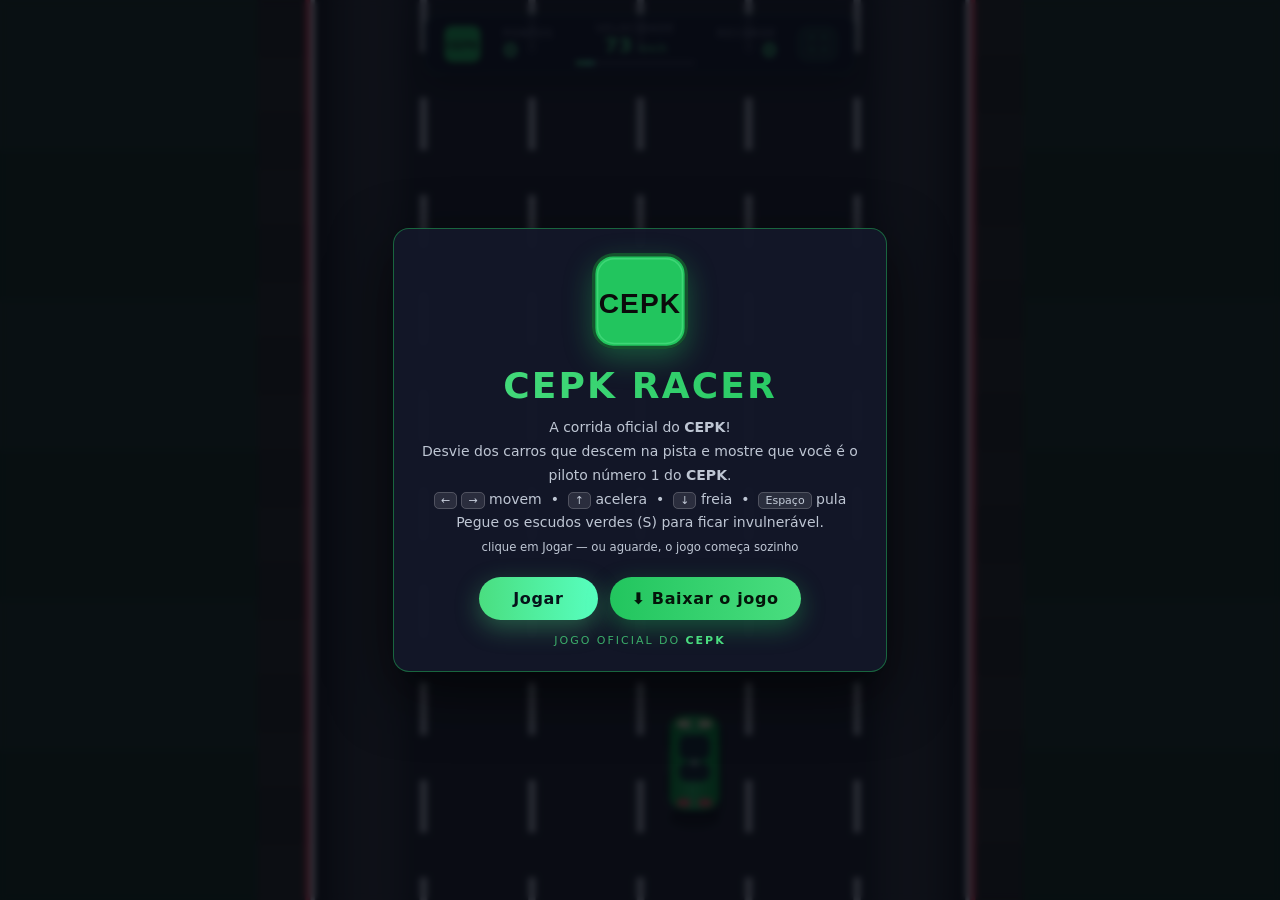
==== jogo-completo.html @ b61057f7 "Add files via upload" ====
<!--
  ============================================================================
   CEPK RACER — versão de arquivo único (gerada por build-single-file.js)
   CSS, JavaScript e o ícone do CEPK estão embutidos: basta abrir este arquivo
   no navegador. Para editar o jogo, altere index.html / style.css / game.js /
   icon.svg e rode:
       node build-single-file.js
  ============================================================================
-->
<!DOCTYPE html>
<html lang="pt-BR" data-single-file="1">
<head>
  <meta charset="UTF-8" />
  <meta name="viewport" content="width=device-width, initial-scale=1.0, maximum-scale=1.0, user-scalable=no" />
  <meta name="description" content="CEPK Racer — o jogo de corrida oficial do CEPK. Desvie dos carros, pegue escudos e seja o piloto número 1 do CEPK!" />
  <meta name="theme-color" content="#22c55e" />
  <title>CEPK Racer — Jogo de Corrida do CEPK</title>
  <link rel="icon" type="image/svg+xml" href="[data-uri]" />
  <link rel="icon" type="image/png" sizes="512x512" href="[data-uri]" />
  <link rel="apple-touch-icon" href="[data-uri]" />
  <style>
/* =========================================================
   CEPK RACER — folha de estilo
   Layout em tela cheia: o canvas ocupa 100% da janela e o
   HUD fica flutuando por cima dele.
   ========================================================= */

* {
  margin: 0;
  padding: 0;
  box-sizing: border-box;
}

:root {
  --bg: #0b0d17;
  --panel: rgba(20, 24, 42, 0.72);
  --accent: #4ade80;        /* verde do CEPK */
  --accent-2: #22c55e;      /* verde mais fechado do escudo */
  --text: #eaf2ff;
}

html,
body {
  width: 100%;
  height: 100%;
  overflow: hidden;           /* sem rolagem: o jogo ocupa tudo */
  background: var(--bg);
  color: var(--text);
  font-family: "Segoe UI", system-ui, -apple-system, sans-serif;
  -webkit-user-select: none;
  user-select: none;
}

/* ---------------- Palco / Canvas ---------------- */
.game-wrapper {
  position: fixed;
  inset: 0;                  /* preenche a janela inteira */
}

.stage {
  position: absolute;
  inset: 0;
  overflow: hidden;
}

canvas {
  display: block;
  width: 100%;
  height: 100%;
  touch-action: none;        /* impede scroll ao arrastar no celular */
  will-change: transform;    /* canvas em camada própria: o HUD não é
                                 repintado a cada quadro */
}

/* ---------------- HUD (flutuante) ---------------- */
.hud {
  position: absolute;
  top: 14px;
  left: 50%;
  transform: translateX(-50%);
  z-index: 3;

  display: flex;
  align-items: center;
  gap: 22px;
  padding: 8px 18px;
  /* Sem backdrop-filter: ele obriga o navegador a refazer o blur do HUD a
     cada quadro (o canvas de baixo está sempre mudando) — é o que mais
     pesa em máquinas sem aceleração de hardware. */
  background: rgba(17, 21, 38, 0.88);
  border: 1px solid rgba(74, 222, 128, 0.28);
  border-radius: 14px;
  box-shadow: 0 8px 30px rgba(0, 0, 0, 0.45);
  pointer-events: none;       /* o HUD não "rouba" cliques do jogo */
}

.hud__item {
  display: flex;
  flex-direction: column;
  line-height: 1.1;
}

/* Escudo do CEPK no canto esquerdo do HUD */
.hud__logo {
  width: 38px;
  height: 38px;
  border-radius: 9px;
  box-shadow: 0 2px 8px rgba(0, 0, 0, 0.45);
  flex: 0 0 auto;
}

.hud__item--center {
  align-items: center;
}

.hud__item--right {
  align-items: flex-end;
}

.hud__label {
  font-size: 10px;
  letter-spacing: 0.14em;
  text-transform: uppercase;
  color: rgba(234, 242, 255, 0.55);
}

.hud__value {
  font-size: 20px;
  font-weight: 700;
  color: var(--accent);
  font-variant-numeric: tabular-nums;
}

.hud__value small {
  font-size: 10px;
  opacity: 0.7;
}

/* Cor da velocidade conforme o que o jogador está fazendo */
.hud__value[data-state="boost"] {
  color: #57ffbf;
}

.hud__value[data-state="brake"] {
  color: #ffb03a;
}

/* Barra de velocidade */
.speed-bar {
  width: 120px;
  height: 4px;
  margin-top: 5px;
  border-radius: 999px;
  background: rgba(255, 255, 255, 0.14);
  overflow: hidden;
}

.speed-bar__fill {
  display: block;
  height: 100%;
  width: 100%;
  border-radius: 999px;
  background: linear-gradient(90deg, var(--accent), #57ffbf);
  transform: scaleX(0);
  transform-origin: left center;
  will-change: transform;
}

/* HUD compacto em telas estreitas */
@media (max-width: 620px) {
  .hud {
    gap: 12px;
    padding: 6px 12px;
    border-radius: 12px;
  }

  .hud__logo {
    width: 28px;
    height: 28px;
    border-radius: 7px;
  }

  .hud__label {
    font-size: 9px;
  }

  .hud__value {
    font-size: 16px;
  }

  .speed-bar {
    width: 72px;
    margin-top: 3px;
  }

  .icon-btn {
    width: 32px;
    height: 28px;
    font-size: 15px;
  }
}

/* Botão de tela cheia */
.icon-btn {
  pointer-events: auto;      /* este botão sim recebe cliques */
  background: rgba(74, 222, 128, 0.12);
  border: 1px solid rgba(74, 222, 128, 0.4);
  color: var(--accent);
  border-radius: 10px;
  font-size: 18px;
  line-height: 1;
  width: 38px;
  height: 34px;
  cursor: pointer;
  transition: background 0.15s ease, transform 0.12s ease;
}

.icon-btn:hover {
  background: rgba(74, 222, 128, 0.28);
}

.icon-btn:active {
  transform: scale(0.94);
}

/* ---------------- Sobreposição (início / game over) ---------------- */
.overlay {
  position: absolute;
  inset: 0;
  z-index: 4;
  display: flex;
  align-items: center;
  justify-content: center;
  background: rgba(6, 8, 16, 0.8);
  backdrop-filter: blur(3px);
  transition: opacity 0.2s ease;
}

.overlay[hidden] {
  display: none;
}

.panel {
  text-align: center;
  padding: 24px 28px;
  border-radius: 16px;
  background: rgba(20, 24, 42, 0.95);
  border: 1px solid rgba(34, 197, 94, 0.45);
  max-width: 90%;
  box-shadow: 0 20px 60px rgba(0, 0, 0, 0.6);
}

/* Escudo do CEPK acima do título */
.panel__logo {
  width: 96px;
  height: 96px;
  border-radius: 22px;
  margin-bottom: 12px;
  box-shadow: 0 10px 28px rgba(34, 197, 94, 0.35);
}

.panel__title {
  font-size: clamp(24px, 5vw, 36px);
  letter-spacing: 0.06em;
  background: linear-gradient(90deg, var(--accent), var(--accent-2));
  -webkit-background-clip: text;
  background-clip: text;
  color: transparent;
  margin-bottom: 10px;
}

.panel__text {
  font-size: 14px;
  line-height: 1.7;
  color: rgba(234, 242, 255, 0.8);
  margin-bottom: 18px;
}

.panel__stats {
  display: flex;
  justify-content: center;
  flex-wrap: wrap;
  gap: 26px;
  margin-bottom: 18px;
}

.panel__stats div span {
  display: block;
  font-size: 11px;
  text-transform: uppercase;
  letter-spacing: 0.12em;
  color: rgba(234, 242, 255, 0.5);
}

.panel__stats div strong {
  font-size: 22px;
  color: var(--accent);
}

.btn {
  font: inherit;
  font-weight: 700;
  color: #06121a;
  background: linear-gradient(90deg, var(--accent), #57ffbf);
  border: 0;
  border-radius: 999px;
  padding: 12px 34px;
  cursor: pointer;
  letter-spacing: 0.04em;
  transition: transform 0.12s ease, box-shadow 0.12s ease;
  box-shadow: 0 8px 24px rgba(74, 222, 128, 0.35);
}

.btn:hover {
  transform: translateY(-2px);
  box-shadow: 0 12px 30px rgba(74, 222, 128, 0.45);
}

.btn:active {
  transform: translateY(0);
}

/* Fileira de botões do painel (Jogar + Baixar o jogo) */
.panel__actions {
  display: flex;
  justify-content: center;
  align-items: center;
  flex-wrap: wrap;
  gap: 12px;
}

/* Botão secundário: baixar o jogo (verde, combina com o escudo do CEPK) */
.btn--download {
  display: inline-flex;
  align-items: center;
  gap: 8px;
  text-decoration: none;
  color: #04150a;
  background: linear-gradient(90deg, #22c55e, #4ade80);
  border: 0;
  border-radius: 999px;
  padding: 12px 22px;
  font-weight: 700;
  letter-spacing: 0.04em;
  cursor: pointer;
  box-shadow: 0 8px 24px rgba(34, 197, 94, 0.35);
  transition: transform 0.12s ease, box-shadow 0.12s ease;
}

.btn--download:hover {
  transform: translateY(-2px);
  box-shadow: 0 12px 30px rgba(34, 197, 94, 0.45);
}

.btn--download:active {
  transform: translateY(0);
}

/* Assinatura do CEPK no rodapé do painel */
.panel__school {
  margin-top: 14px;
  font-size: 11px;
  letter-spacing: 0.18em;
  text-transform: uppercase;
  color: rgba(74, 222, 128, 0.75);
}

.panel__school strong {
  color: #4ade80;
}

/* ---------------- Toast (avisos temporários) ---------------- */
.toast {
  position: absolute;
  top: 76px;
  left: 50%;
  z-index: 5;
  transform: translateX(-50%) translateY(-20px);
  background: rgba(74, 222, 128, 0.94);
  color: #06121a;
  font-weight: 700;
  font-size: 13px;
  padding: 7px 16px;
  border-radius: 999px;
  opacity: 0;
  pointer-events: none;
  transition: opacity 0.25s ease, transform 0.25s ease;
}

.toast--visible {
  opacity: 1;
  transform: translateX(-50%) translateY(0);
}

/* ---------------- Controles de toque ---------------- */
.touch-controls {
  position: absolute;
  bottom: 18px;
  left: 0;
  right: 0;
  z-index: 3;
  display: none;
  justify-content: space-between;
  gap: 14px;
  padding: 0 18px;
}

.touch-group {
  display: flex;
  gap: 12px;
}

.touch-btn {
  width: 84px;
  max-width: 22vw;
  padding: 16px 0;
  font-size: 26px;
  color: var(--text);
  background: rgba(20, 24, 42, 0.6);
  border: 1px solid rgba(74, 222, 128, 0.35);
  border-radius: 14px;
  backdrop-filter: blur(6px);
  cursor: pointer;
  user-select: none;
  touch-action: none;
}

.touch-btn--gas {
  border-color: rgba(87, 255, 191, 0.55);
  color: #57ffbf;
}

.touch-btn--brake {
  border-color: rgba(255, 176, 58, 0.55);
  color: #ffb03a;
}

.touch-btn:active,
.touch-btn[data-active="1"] {
  background: rgba(74, 222, 128, 0.3);
}

.touch-btn--gas:active,
.touch-btn--gas[data-active="1"] {
  background: rgba(87, 255, 191, 0.3);
}

.touch-btn--brake:active,
.touch-btn--brake[data-active="1"] {
  background: rgba(255, 176, 58, 0.3);
}

@media (hover: none) and (pointer: coarse) {
  .touch-controls {
    display: flex;
  }
}

/* ---------------- Dica inferior (some sozinha) ---------------- */
.hint {
  position: absolute;
  bottom: 14px;
  left: 50%;
  transform: translateX(-50%);
  z-index: 3;
  font-size: 12px;
  white-space: nowrap;
  color: rgba(234, 242, 255, 0.45);
  pointer-events: none;
  animation: fadeHint 9s forwards;   /* some após alguns segundos */
}

@keyframes fadeHint {
  0%, 70% { opacity: 1; }
  100% { opacity: 0; }
}

@media (hover: none) and (pointer: coarse) {
  .hint {
    display: none;                     /* no celular os botões de toque bastam */
  }
}

/* Telas estreitas: a dica não cabe */
@media (max-width: 620px) {
  .hint {
    display: none;
  }
}

kbd {
  background: rgba(255, 255, 255, 0.1);
  border: 1px solid rgba(255, 255, 255, 0.18);
  border-radius: 5px;
  padding: 1px 6px;
  font-family: inherit;
  font-size: 11px;
}

  </style>
</head>
<body>
  <!-- ================= PALCO EM TELA CHEIA ================= -->
  <main class="game-wrapper">

    <!-- Canvas: ocupa 100% da janela, em qualquer proporção -->
    <div class="stage">
      <canvas id="game" aria-label="Pista de corrida"></canvas>

      <!-- ================= HUD (sobreposto ao jogo) ================= -->
      <header class="hud">
        <img class="hud__logo" src="[data-uri]" alt="CEPK" width="38" height="38" />
        <div class="hud__item">
          <span class="hud__label">Pontos</span>
          <span class="hud__value" id="score">0</span>
        </div>
        <div class="hud__item hud__item--center">
          <span class="hud__label">Velocidade</span>
          <span class="hud__value" id="speed"><span id="speedNum">0</span> <small>km/h</small></span>
          <div class="speed-bar"><i class="speed-bar__fill" id="speedFill"></i></div>
        </div>
        <div class="hud__item hud__item--right">
          <span class="hud__label">Recorde</span>
          <span class="hud__value" id="best">0</span>
        </div>
        <button class="icon-btn" id="btnFullscreen" title="Tela cheia (F)" aria-label="Tela cheia">⛶</button>
      </header>

      <!-- Telas de sobreposição (início / pausa / game over) -->
      <div class="overlay" id="overlay">
        <div class="panel">
          <img class="panel__logo" src="[data-uri]" alt="Escudo do CEPK" width="96" height="96" />
          <h1 class="panel__title" id="overlayTitle">CEPK RACER</h1>
          <p class="panel__text" id="overlayText">
            Desvie dos carros que descem na pista.<br />
            Use <kbd>&larr;</kbd> <kbd>&rarr;</kbd> para mover,
            <kbd>&uarr;</kbd> para acelerar e <kbd>&darr;</kbd> para frear.
          </p>
          <div class="panel__actions">
            <button class="btn" id="btnStart">Jogar</button>
            <!-- Baixa o jogo completo num único arquivo (HTML autocontido) -->
            <a class="btn btn--download" id="btnDownload" href="jogo-completo.html" download="CEPK-Racer.html" title="Baixar o jogo completo em um único arquivo">⬇ Baixar o jogo</a>
          </div>
          <p class="panel__school">Jogo oficial do <strong>CEPK</strong></p>
        </div>
      </div>

      <!-- Aviso temporário (ex.: escudo ativado) -->
      <div class="toast" id="toast"></div>

      <!-- Controles de toque (aparecem só em telas de celular) -->
      <div class="touch-controls">
        <div class="touch-group">
          <button class="touch-btn" data-key="ArrowLeft" aria-label="Esquerda">&larr;</button>
          <button class="touch-btn" data-key="ArrowRight" aria-label="Direita">&rarr;</button>
        </div>
        <div class="touch-group">
          <button class="touch-btn touch-btn--brake" data-key="ArrowDown" aria-label="Frear">&darr;</button>
          <button class="touch-btn touch-btn--gas" data-key="ArrowUp" aria-label="Acelerar">&uarr;</button>
        </div>
      </div>

      <p class="hint">
        Mover: <kbd>&larr;</kbd> <kbd>&rarr;</kbd> &nbsp;|&nbsp;
        Acelerar: <kbd>&uarr;</kbd> &nbsp;|&nbsp; Frear: <kbd>&darr;</kbd> &nbsp;|&nbsp;
        Pular: <kbd>Espaço</kbd> &nbsp;|&nbsp; Pausar: <kbd>P</kbd> &nbsp;|&nbsp;
        Reiniciar: <kbd>R</kbd> &nbsp;|&nbsp; Tela cheia: <kbd>F</kbd>
      </p>
    </div>
  </main>

  <noscript>
    <p style="color:#eaf2ff;font:16px sans-serif;padding:24px">
      Este jogo precisa de JavaScript habilitado. Ative o JavaScript no seu navegador e recarregue a página.
    </p>
  </noscript>

  <script>
/* =========================================================================
   CEPK RACER — jogo de corrida 2D do CEPK (visão de cima, pista com rolagem vertical)
   -------------------------------------------------------------------------
   Como o jogo funciona (resumo rápido):
     1. O cenário (grama, asfalto, faixas da pista) é desenhado a cada quadro,
        deslocado por uma variável `scroll` que só aumenta. Isso cria a
        sensação de velocidade sem precisar mover todos os objetos.
     2. O jogador controla um carrinho no rodapé da tela (setas esquerda/direita).
     3. Os obstáculos "nascem" acima da tela e descem em direção ao jogador.
     4. A cada quadro (`requestAnimationFrame`) chamamos `update(dt)` e depois
        `render()`. `dt` é o tempo em segundos desde o último quadro.
     5. Pontuação = distância percorrida + bônus por desvios.
   ========================================================================= */

'use strict';

/* =========================================================================
   1) CONFIGURAÇÃO
   Centralize aqui todos os "números mágicos" do jogo. É o lugar ideal para
   balancear o jogo (dificuldade, velocidades, cores...).
   ========================================================================= */
const CONFIG = {
  // --- Tela (coordenadas lógicas; o CSS escala o canvas para a tela real) ---
  WIDTH: 480,
  HEIGHT: 720,

  // --- Pista ---
  ROAD_RATIO: 0.74,        // largura da pista como fração da largura da tela
  LANES: 3,                // número MÍNIMO de faixas
  LANE_TARGET_WIDTH: 84,   // largura desejada de cada faixa (px)
  ROAD_SPEED_START: 260,   // velocidade inicial da pista (px/s)
  ROAD_SPEED_MIN: 120,     // velocidade mínima da pista (freio)
  ROAD_SPEED_MAX: 1000,    // velocidade máxima da pista (px/s)
  ROAD_ACCEL: 14,          // ganho de velocidade por segundo jogado
  THROTTLE_ACCEL: 400,     // aceleração extra ao segurar o acelerador (px/s²)
  BRAKE_DECEL: 900,        // desaceleração ao segurar o freio (px/s²)

  // --- Veículos ---
  // O tamanho dos carros é calculado em `layout()` a partir da largura da
  // faixa, para que um carro ocupe de fato a sua faixa. É isso que impede
  // o jogador de "atravessar" um carro que vem na mesma faixa.
  PLAYER_LANE_FILL: 0.46,  // fração da faixa ocupada pelo carrinho do jogador
  PLAYER_ASPECT: 1.90,     // altura / largura do carrinho
  VEHICLE_LANE_FILL: 0.57, // fração da faixa ocupada pelo carro inimigo
  VEHICLE_ASPECT: 1.55,    // altura / largura do carro inimigo
  TRUCK_LANE_FILL: 0.68,   // fração da faixa ocupada pelo caminhão
  TRUCK_ASPECT: 1.75,      // altura / largura do caminhão

  // --- Jogador ---
  PLAYER_ACCEL: 2600,    // aceleração lateral (px/s²)
  PLAYER_MAX_SPEED: 520, // velocidade lateral máxima (px/s)
  PLAYER_FRICTION: 2400, // quanto o carrinho "escorrega" ao soltar a tecla
  PLAYER_BASE_Y: 610,    // altura base do rodapé (sem pulo)
  PLAYER_COLOR: '#22c55e', // verde do CEPK

  // --- Pulo ---
  JUMP_VELOCITY: 560,    // impulso inicial do pulo (px/s)
  JUMP_GRAVITY: 1500,    // gravidade (px/s²)

  // --- Obstáculos ---
  SPAWN_INTERVAL_START: 1.05, // segundos entre surgimentos no começo
  SPAWN_INTERVAL_MIN: 0.36,   // limite mínimo de segundos entre surgimentos
  SPAWN_RAMP: 0.011,          // quanto o intervalo cai por segundo de jogo
  OBSTACLE_SPEED_MIN: 130,    // velocidade extra do obstáculo (px/s)
  OBSTACLE_SPEED_MAX: 280,
  OBSTACLE_MIN_GAP: 150,      // distância mínima entre o topo da tela e o jogador

  // --- Bônus ---
  SHIELD_DURATION: 6,      // segundos de invulnerabilidade após pegar o escudo
  SHIELD_SPAWN_CHANCE: 0.18, // chance de o escudo aparecer junto de um obstáculo
  POINTS_PER_METER: 1,     // pontos por metro percorrido
  POINTS_PER_DODGE: 15,    // bônus por obstáculo desviado
  POINTS_PER_PICKUP: 50,   // bônus por item coletado

  // --- Cores dos carros inimigos ---
  OBSTACLE_COLORS: ['#ff3d81', '#ffb03a', '#a970ff', '#3dff9e', '#ff5c5c', '#4d8cff'],
};

/* =========================================================================
   2) UTILITÁRIOS
   Pequenas funções auxiliares usadas em todo o jogo.
   ========================================================================= */

/** Desenha um retângulo com cantos arredondados (compatível com navegadores antigos). */
function roundRect(ctx, x, y, w, h, r) {
  ctx.beginPath();
  roundRectPath(ctx, x, y, w, h, r);
}

/**
 * Igual ao `roundRect`, mas NÃO abre um novo caminho — permite juntar
 * vários retângulos e pintá-los com um único `fill()` (mais rápido).
 */
function roundRectPath(ctx, x, y, w, h, r) {
  const radius = Math.min(r, Math.abs(w) / 2, Math.abs(h) / 2);
  ctx.moveTo(x + radius, y);
  ctx.arcTo(x + w, y, x + w, y + h, radius);
  ctx.arcTo(x + w, y + h, x, y + h, radius);
  ctx.arcTo(x, y + h, x, y, radius);
  ctx.arcTo(x, y, x + w, y, radius);
  ctx.closePath();
}

/** Escurece (ou clareia) uma cor hexadecimal. amount < 0 escurece. */
function shade(hex, amount) {
  const n = parseInt(hex.slice(1), 16);
  const r = Math.max(0, Math.min(255, (n >> 16) + amount));
  const g = Math.max(0, Math.min(255, ((n >> 8) & 0xff) + amount));
  const b = Math.max(0, Math.min(255, (n & 0xff) + amount));
  return `rgb(${r},${g},${b})`;
}

/** Retorna um número aleatório inteiro entre min e max (inclusive). */
function randInt(min, max) {
  return Math.floor(Math.random() * (max - min + 1)) + min;
}

/** Retorna um item aleatório de um array. */
function pick(list) {
  return list[Math.floor(Math.random() * list.length)];
}

/** Verifica se dois retângulos (AABB) se sobrepõem. */
function rectsOverlap(a, b) {
  return (
    a.x < b.x + b.w &&
    a.x + a.w > b.x &&
    a.y < b.y + b.h &&
    a.y + a.h > b.y
  );
}

/* =========================================================================
   3) ELEMENTOS DA PÁGINA E ESTADO DO JOGO
   ========================================================================= */
/* =========================================================================
   3) ELEMENTOS DA PÁGINA E ESTADO DO JOGO
   ========================================================================= */
const canvas = document.getElementById('game');
const ctx = canvas.getContext('2d');

const scoreEl = document.getElementById('score');
const speedEl = document.getElementById('speed');
const speedNumEl = document.getElementById('speedNum');
const speedFill = document.getElementById('speedFill');
const bestEl = document.getElementById('best');
const overlay = document.getElementById('overlay');
const overlayTitle = document.getElementById('overlayTitle');
const overlayText = document.getElementById('overlayText');
const btnStart = document.getElementById('btnStart');
const btnFullscreen = document.getElementById('btnFullscreen');
const toastEl = document.getElementById('toast');

/* -------------------------------------------------------------------------
   TAMANHO DO CANVAS (DINÂMICO)
   A ALTURA lógica é sempre LOGICAL_HEIGHT (720 unidades de jogo) e a LARGURA
   acompanha a proporção real da janela. Assim o jogo preenche a tela
   inteira — em qualquer monitor, inclusive em paisagem — sem distorcer
   as proporções dos carros.
   ------------------------------------------------------------------------- */
const LOGICAL_HEIGHT = 720;
let W = 480;   // largura lógica (varia com a proporção da tela)
let H = 720;   // altura lógica (sempre 720)

/* -------------------------------------------------------------------------
   QUALIDADE ADAPTATIVA
   Em máquinas sem GPU (ou com o navegador em modo software) desenhar o
   canvas em resolução cheia engasga o jogo. Aqui a resolução do buffer é
   ajustada sozinha: se o quadro está lento, o buffer encolhe; se está
   sobrando folga, ele cresce de volta (até o limite da tela).
   ------------------------------------------------------------------------- */
const QUALITY = {
  dpr: 1,          // resolução efetiva do buffer (1 = tamanho da tela)
  minDpr: 0.6,     // menor resolução aceitável (evita ficar ilegível)
  maxDpr: 1.5,     // maior resolução (nítida em telas retina)
  avgFrame: 16,    // média do tempo de quadro (ms)
  cooldown: 0,     // espera antes de mexer na resolução de novo (ms)
  simple: false,   // modo simplificado (máquina muito lenta)
  locked: false,   // true = não mexe na resolução automaticamente
};

/** Aplica o tamanho do buffer do canvas conforme a qualidade atual. */
function applyCanvasSize() {
  const dpr = QUALITY.dpr;
  canvas.width = Math.round(W * dpr);
  canvas.height = Math.round(H * dpr);
  ctx.setTransform(dpr, 0, 0, dpr, 0, 0);
}

/**
 * Ajusta a resolução conforme o tempo de quadro medido.
 * @param {number} frameMs tempo real do último quadro (ms)
 */
function adaptQuality(frameMs) {
  if (QUALITY.locked) return;

  // Ignora quadros isolados muito lentos (troca de aba, redimensionamento)
  if (frameMs > 200) return;

  QUALITY.avgFrame = QUALITY.avgFrame * 0.88 + frameMs * 0.12;

  // Redimensionar o canvas recria a textura: só faz isso de tempos em
  // tempos, senão a própria correção passa a parecer um travamento.
  QUALITY.cooldown -= frameMs;
  if (QUALITY.cooldown > 0) return;

  if (QUALITY.avgFrame > 20 && QUALITY.dpr > QUALITY.minDpr) {
    // Quadro abaixo de ~50 fps: baixa a resolução para voltar a 60 fps
    QUALITY.dpr = Math.max(QUALITY.minDpr, QUALITY.dpr - 0.15);
    QUALITY.avgFrame = 16;
    QUALITY.cooldown = 2000;
    applyCanvasSize();
  } else if (QUALITY.avgFrame < 13.5 && QUALITY.dpr < QUALITY.maxDpr) {
    // Sobra folga (quadro em cima de ~74 fps): pode subir a resolução
    QUALITY.dpr = Math.min(QUALITY.maxDpr, QUALITY.dpr + 0.1);
    QUALITY.avgFrame = 16;
    QUALITY.cooldown = 4000;
    applyCanvasSize();
  }

  // Máquina muito lenta (mesmo na resolução mínima): corta os efeitos
  // mais caros (listras da grama, metade da decoração, fumaça).
  QUALITY.simple = QUALITY.dpr <= QUALITY.minDpr + 0.001;
}

/** Geometria da pista (recalculada pela função `layout()`). */
let ROAD_WIDTH = 480 * CONFIG.ROAD_RATIO;
let ROAD_LEFT = (W - ROAD_WIDTH) / 2;
let ROAD_RIGHT = ROAD_LEFT + ROAD_WIDTH;
let LANES = CONFIG.LANES;          // número de faixas (calculado em layout)
let LANE_WIDTH = ROAD_WIDTH / LANES;
let VERGE = 46;   // largura da "vergem" de terra ao lado da pista

/* Tamanho dos veículos — todos derivados da largura da faixa (ver `layout`).
   Por isso viram variáveis e não constantes de CONFIG. */
let PLAYER_W = 44;
let PLAYER_H = 78;
let CAR_W = 46;
let CAR_H = 82;
let TRUCK_W = 58;
let TRUCK_H = 104;

/** Estado global — tudo que muda durante a partida. */
const state = {
  running: false,   // o loop está simulando?
  paused: false,    // jogo pausado por tecla?
  over: false,      // game over?
  score: 0,         // pontos atuais
  best: 0,          // recorde (salvo no navegador)
  distance: 0,      // metros percorridos
  roadSpeed: CONFIG.ROAD_SPEED_START, // velocidade atual da pista (px/s)
  maxSpeed: CONFIG.ROAD_SPEED_START, // maior velocidade alcançada (px/s)
  scroll: 0,        // deslocamento acumulado do cenário (px)
  spawnTimer: 0,    // contador até o próximo obstáculo
  elapsed: 0,       // tempo total de partida (s)
  dodges: 0,        // obstáculos desviados
  shieldTimer: 0,   // segundos restantes de escudo
  accelerating: false, // acelerador pressionado neste quadro
  braking: false,      // freio pressionado neste quadro
};

const player = {
  x: W / 2,                 // posição horizontal (centro do carrinho)
  y: CONFIG.PLAYER_BASE_Y, // posição vertical base (rodapé da tela)
  vx: 0,                   // velocidade lateral
  jumpY: 0,                // altura do pulo (px, 0 = no chão)
  jumpV: 0,                // velocidade vertical do pulo
};

let obstacles = [];  // carros inimigos
let pickups = [];    // escudos
let particles = [];  // fumaça / faíscas
let decor = [];      // objetos na grama (árvores, postes) para dar parallax

const keys = {};      // mapa de teclas pressionadas

/* =========================================================================
   4) ENTRADA (TECLADO E TOQUE)
   ========================================================================= */

/* =========================================================================
   3.1) LAYOUT RESPONSIVO + TELA CHEIA
   ========================================================================= */

/**
 * Recalcula o tamanho lógico do canvas e a geometria da pista.
 * Chamada na inicialização e sempre que a janela muda de tamanho
 * (redimensionar, girar o celular, entrar/sair de tela cheia).
 */
function layout() {
  // Proporção real da área do jogo (em pixels de CSS)
  const rect = canvas.getBoundingClientRect();
  const cssW = Math.max(1, rect.width || window.innerWidth || CONFIG.WIDTH);
  const cssH = Math.max(1, rect.height || window.innerHeight || CONFIG.HEIGHT);

  // Altura lógica fixa; largura deriva da proporção da tela
  H = LOGICAL_HEIGHT;
  W = Math.max(320, Math.min(4000, Math.round(H * (cssW / cssH))));

  // Buffer do canvas em resolução física (compatível com telas Retina).
  // O limite de 1.5x evita um buffer gigantesco (que é o que faz o jogo
  // "engasgar" em telas 4K/Retina): 1.5x ainda fica nítido e é bem mais barato.
  applyCanvasSize();

  // Largura da pista:
  //  - em telas estreitas (celular em pé) ela ocupa ~78% da largura;
  //  - em telas largas (paisagem) ela tem largura fixa e fica centralizada.
  ROAD_WIDTH = W <= 700 ? W * 0.78 : 520;
  ROAD_LEFT = (W - ROAD_WIDTH) / 2;
  ROAD_RIGHT = ROAD_LEFT + ROAD_WIDTH;

  // Número de faixas: mantém cada faixa com ~LANE_TARGET_WIDTH pixels, para
  // que o carro do jogador e os carros inimigos caibam "de verdade" na faixa.
  LANES = Math.max(CONFIG.LANES, Math.round(ROAD_WIDTH / CONFIG.LANE_TARGET_WIDTH));
  LANE_WIDTH = ROAD_WIDTH / LANES;
  VERGE = Math.min(46, ROAD_LEFT * 0.5);

  // Tamanho dos veículos em função da faixa
  PLAYER_W = Math.round(LANE_WIDTH * CONFIG.PLAYER_LANE_FILL);
  PLAYER_H = Math.round(PLAYER_W * CONFIG.PLAYER_ASPECT);
  CAR_W = Math.round(LANE_WIDTH * CONFIG.VEHICLE_LANE_FILL);
  CAR_H = Math.round(CAR_W * CONFIG.VEHICLE_ASPECT);
  TRUCK_W = Math.round(LANE_WIDTH * CONFIG.TRUCK_LANE_FILL);
  TRUCK_H = Math.round(TRUCK_W * CONFIG.TRUCK_ASPECT);

  // Reposiciona o jogador se ele estava fora da pista (janela redimensionada).
  // Fora de partida, o carrinho fica sempre no centro da pista.
  const halfW = PLAYER_W / 2;
  if (state.running) {
    player.x = Math.max(ROAD_LEFT + halfW, Math.min(ROAD_RIGHT - halfW, player.x));
  } else {
    player.x = laneCenter(Math.floor(LANES / 2));
  }

  // Reorganiza a decoração da grama para a nova largura
  if (decor.length) buildDecor();

  // Gradientes do cenário (recriados só quando a tela muda)
  buildRoadGradients();

  // Reenquadra os obstáculos que já estão na pista (novos tamanhos/faixas)
  reframeObstacles();
}

/**
 * Gradientes usados no cenário. Eles só dependem do tamanho da tela, então
 * são criados uma vez por `layout()` em vez de a cada quadro.
 */
let roadGradients = null;

function buildRoadGradients() {
  const asphalt = ctx.createLinearGradient(ROAD_LEFT, 0, ROAD_RIGHT, 0);
  asphalt.addColorStop(0, 'rgba(0,0,0,0.45)');
  asphalt.addColorStop(0.15, 'rgba(255,255,255,0.02)');
  asphalt.addColorStop(0.85, 'rgba(255,255,255,0.02)');
  asphalt.addColorStop(1, 'rgba(0,0,0,0.45)');

  roadGradients = { asphalt };
}

/** Recentraliza e redimensiona os obstáculos após um redimensionamento. */
function reframeObstacles() {
  for (const ob of obstacles) {
    ob.lane = Math.max(0, Math.min(LANES - 1, ob.lane));
    ob.x = laneCenter(ob.lane);
    ob.w = ob.type === 'truck' ? TRUCK_W : CAR_W;
    ob.h = ob.type === 'truck' ? TRUCK_H : CAR_H;
  }
}

/** Entra/sai da tela cheia. */
function toggleFullscreen() {
  const doc = document;
  const el = doc.documentElement;

  if (!doc.fullscreenElement && !doc.webkitFullscreenElement) {
    const req = el.requestFullscreen || el.webkitRequestFullscreen;
    if (req) {
      const result = req.call(el);
      // Alguns navegadores devolvem Promise, outros não
      if (result && typeof result.catch === 'function') result.catch(() => {});
    }
  } else {
    const exit = doc.exitFullscreen || doc.webkitExitFullscreen;
    if (exit) {
      const result = exit.call(doc);
      if (result && typeof result.catch === 'function') result.catch(() => {});
    }
  }
}

/** Entra em tela cheia silenciosamente (usado ao apertar "Jogar"). */
function enterFullscreen() {
  if (document.fullscreenElement || document.webkitFullscreenElement) return;
  const el = document.documentElement;
  const req = el.requestFullscreen || el.webkitRequestFullscreen;
  if (!req) return;
  try {
    const result = req.call(el);
    if (result && typeof result.catch === 'function') result.catch(() => {});
  } catch (_) {
    /* navegador bloqueou — o jogo funciona igual sem tela cheia */
  }
}

btnFullscreen.addEventListener('click', toggleFullscreen);

// Recalcula o layout quando a janela muda (inclui entrar/sair de tela cheia)
window.addEventListener('resize', layout);
window.addEventListener('orientationchange', () => setTimeout(layout, 100));
document.addEventListener('fullscreenchange', () => setTimeout(layout, 50));

const LEFT_KEYS = ['ArrowLeft', 'a', 'A'];

const RIGHT_KEYS = ['ArrowRight', 'd', 'D'];

const UP_KEYS = ['ArrowUp', 'w', 'W'];     // acelerar

const DOWN_KEYS = ['ArrowDown', 's', 'S'];  // frear

function keyDownHandler(e) {
  // Impede a rolagem da página com setas/espaço
  if (['ArrowLeft', 'ArrowRight', 'ArrowUp', 'ArrowDown', ' '].includes(e.key)) {
    e.preventDefault();
  }
  keys[e.key] = true;

  if (e.key === ' ' && state.running && !state.paused && player.jumpY === 0) {
    player.jumpV = CONFIG.JUMP_VELOCITY; // pulo
  }
  if (e.key === 'p' || e.key === 'P') togglePause();
  if (e.key === 'r' || e.key === 'R') startGame();
  if (e.key === 'f' || e.key === 'F') toggleFullscreen();
  if (e.key === 'l' || e.key === 'L') toggleFps();

  // Enter/Espaço também iniciam o jogo a partir da tela inicial
  if (!state.running && !state.over && (e.key === 'Enter' || e.key === ' ')) {
    startGame();
  }
}

function keyUpHandler(e) {
  keys[e.key] = false;
}

window.addEventListener('keydown', keyDownHandler);
window.addEventListener('keyup', keyUpHandler);

// Solta as teclas se a aba perder o foco (evita o carrinho "grudar" na parede)
window.addEventListener('blur', () => {
  for (const key in keys) keys[key] = false;
});

// Botões de toque para celular (usam o mesmo mapa de teclas do teclado)
document.querySelectorAll('.touch-btn').forEach((btn) => {
  const key = btn.dataset.key;
  if (!key) return;
  const down = (e) => { e.preventDefault(); keys[key] = true; btn.dataset.active = '1'; };
  const up = (e) => { e.preventDefault(); keys[key] = false; btn.dataset.active = '0'; };
  btn.addEventListener('touchstart', down, { passive: false });
  btn.addEventListener('touchend', up);
  btn.addEventListener('touchcancel', up);
  btn.addEventListener('mousedown', down);
  btn.addEventListener('mouseup', up);
  btn.addEventListener('mouseleave', up);
});

// Arrastar o dedo na tela também move o carrinho
let touchTargetX = null;
canvas.addEventListener('touchmove', (e) => {
  e.preventDefault();
  const rect = canvas.getBoundingClientRect();
  const touch = e.touches[0];
  touchTargetX = ((touch.clientX - rect.left) / rect.width) * W;
});

/* =========================================================================
   5) FLUXO DO JOGO (INICIAR, PAUSAR, GAME OVER)
   ========================================================================= */
function startGame() {
  clearTimeout(autoStartTimer);   // cancela o início automático pendente

  // Reinicia todos os contadores
  state.running = true;
  state.paused = false;
  state.over = false;
  state.score = 0;
  state.distance = 0;
  state.roadSpeed = CONFIG.ROAD_SPEED_START;
  state.maxSpeed = CONFIG.ROAD_SPEED_START;
  state.scroll = 0;
  state.spawnTimer = 0;
  state.elapsed = 0;
  state.dodges = 0;
  state.shieldTimer = 0;
  state.accelerating = false;
  state.braking = false;

  player.x = laneCenter(Math.floor(LANES / 2));   // centro da faixa do meio
  player.y = CONFIG.PLAYER_BASE_Y;
  player.vx = 0;
  player.jumpY = 0;
  player.jumpV = 0;

  obstacles = [];
  pickups = [];
  particles = [];
  touchTargetX = null;

  buildDecor();
  overlay.hidden = true;
  hudCache.score = -1;   // força a atualização do HUD na próxima quadro
  hudCache.kmh = -1;
  hudCache.best = -1;
  hudCache.pct = -1;
  hudCache.state = '';
  updateHUD();
}

function togglePause() {
  if (!state.running || state.over) return;
  state.paused = !state.paused;
  if (state.paused) {
    showOverlay('PAUSADO', 'Pressione <kbd>P</kbd> para continuar.', 'Continuar');
  } else {
    overlay.hidden = true;
  }
}

function gameOver() {
  state.over = true;
  state.running = false;

  // Salva o recorde no localStorage
  if (state.score > state.best) {
    state.best = Math.floor(state.score);
    storage.set(BEST_KEY, String(state.best));
  }

  showOverlay(
    'GAME OVER',
    `<div class="panel__stats">
       <div><span>Pontos</span><strong>${Math.floor(state.score)}</strong></div>
       <div><span>Distância</span><strong>${Math.floor(state.distance)}m</strong></div>
       <div><span>Desvios</span><strong>${state.dodges}</strong></div>
       <div><span>Vel. máx.</span><strong>${Math.round(state.maxSpeed * 0.28)} km/h</strong></div>
       <div><span>Recorde</span><strong>${Math.floor(state.best)}</strong></div>
     </div>
     Domine a pista do <strong>CEPK</strong>!<br />
     Pressione <kbd>R</kbd> ou o botão para jogar de novo.`,
    'Jogar novamente'
  );
}

function showOverlay(title, html, buttonLabel) {
  overlayTitle.textContent = title;
  overlayText.innerHTML = html;
  btnStart.textContent = buttonLabel;
  overlay.hidden = false;
}

btnStart.addEventListener('click', () => {
  // Se estiver pausado, o botão apenas continua.
  if (state.paused) {
    togglePause();
    return;
  }

  // Tenta ocupar a tela inteira — mas só quando a página é servida por
  // http(s). Em file:// alguns navegadores bloqueiam o pedido e a página
  // pode piscar/preencher de preto; nesses casos use o botão ⛶ ou a tecla F.
  if (location.protocol === 'http:' || location.protocol === 'https:') {
    enterFullscreen();
  }

  startGame();
});

/* Botão "Baixar o jogo".
   Na versão normal (index.html + jogo-completo.html), o link aponta para
   o arquivo único e baixa normalmente. Já no arquivo único baixado, o link
   relativo quebraria — então interceptamos o clique e baixamos uma cópia
   do próprio documento (funciona até offline em file://). */
const btnDownload = document.getElementById('btnDownload');
if (btnDownload) {
  btnDownload.addEventListener('click', (e) => {
    if (document.documentElement.dataset.singleFile !== '1') return; // href normal
    e.preventDefault();
    const html = '<!DOCTYPE html>\n' + document.documentElement.outerHTML;
    const blob = new Blob([html], { type: 'text/html;charset=utf-8' });
    const url = URL.createObjectURL(blob);
    const a = document.createElement('a');
    a.href = url;
    a.download = 'CEPK-Racer.html';
    document.body.appendChild(a);
    a.click();
    a.remove();
    setTimeout(() => URL.revokeObjectURL(url), 1000);
  });
}

/* =========================================================================
   6) GERAÇÃO DO CENÁRIO E DOS OBSTÁCULOS
   ========================================================================= */

/** Cria os objetos decorativos na grama (esquerda/direita da pista). */
function buildDecor() {
  decor = [];
  // Quantidade proporcional à área de grama (telas largas precisam de mais)
  const count = Math.max(24, Math.round(30 * (W / 480)));
  const grassLeft = Math.max(0, ROAD_LEFT - VERGE);        // grama à esquerda
  const grassRight = Math.max(0, W - ROAD_RIGHT - VERGE);  // grama à direita
  for (let i = 0; i < count; i++) {
    const side = Math.random() < 0.5 ? -1 : 1;
    const x = side < 0
      ? Math.random() * grassLeft * 0.95
      : ROAD_RIGHT + VERGE + Math.random() * grassRight * 0.95;
    decor.push({
      x,
      y: Math.random() * H,
      type: Math.random() < 0.5 ? 'tree' : 'post',
      scale: 0.7 + Math.random() * 0.7,
    });
  }
}

/** Calcula a posição central de uma faixa. */
function laneCenter(lane) {
  return ROAD_LEFT + LANE_WIDTH * (lane + 0.5);
}

/** Cria um novo obstáculo (carro inimigo) no topo da tela. */
function spawnObstacle() {
  const lane = randInt(0, LANES - 1);
  const isTruck = Math.random() < 0.25;

  const w = isTruck ? TRUCK_W : CAR_W;
  const h = isTruck ? TRUCK_H : CAR_H;

  obstacles.push({
    x: laneCenter(lane),
    y: -h - Math.random() * 80,           // nasce acima da tela
    w,
    h,
    lane,                                 // faixa em que o carro está
    speed: CONFIG.OBSTACLE_SPEED_MIN +
            Math.random() * (CONFIG.OBSTACLE_SPEED_MAX - CONFIG.OBSTACLE_SPEED_MIN),
    color: pick(CONFIG.OBSTACLE_COLORS),
    type: isTruck ? 'truck' : 'car',
    passed: false,                        // jáScores
  });

  // Às vezes um escudo aparece junto (para dar respiro ao jogador)
  if (Math.random() < CONFIG.SHIELD_SPAWN_CHANCE) {
    pickups.push({
      x: laneCenter(randInt(0, LANES - 1)),
      y: -40,
      r: 16,
      speed: 120,
    });
  }
}

/* =========================================================================
   7) ATUALIZAÇÃO (LÓGICA DO JOGO)
   Chamada a cada quadro com o tempo decorrido (dt) em segundos.
   ========================================================================= */
function update(dt) {
  if (!state.running || state.paused || state.over) return;

  state.elapsed += dt;

  // --- 7.1 Acelerador e freio + dificuldade progressiva -------------------
  // O jogador controla a velocidade: ↑/W acelera, ↓/S freia.
  //  - acelerar deixa a pista (e os obstáculos) virem mais rápido: mais
  //    pontos por segundo, mas menos tempo para desviar;
  //  - frear dá mais tempo para reagir, mas rende menos pontos.
  state.accelerating = UP_KEYS.some((k) => keys[k]);
  state.braking = DOWN_KEYS.some((k) => keys[k]);

  let accel = CONFIG.ROAD_ACCEL;              // aceleração automática
  if (state.braking) accel = -CONFIG.BRAKE_DECEL;
  else if (state.accelerating) accel = CONFIG.THROTTLE_ACCEL;

  state.roadSpeed = Math.max(
    CONFIG.ROAD_SPEED_MIN,
    Math.min(
      CONFIG.ROAD_SPEED_MAX,
      state.roadSpeed + accel * dt
    )
  );
  if (state.roadSpeed > state.maxSpeed) state.maxSpeed = state.roadSpeed;

  // Distância (metros) — 10 pixels ≈ 1 metro
  const traveled = state.roadSpeed * dt;
  state.distance += traveled / 10;
  state.score += (traveled / 10) * CONFIG.POINTS_PER_METER;

  // Deslocamento do cenário
  state.scroll += traveled;

  // --- 7.2 Jogador: movimento lateral ----------------------------------
  let direction = 0;
  if (LEFT_KEYS.some((k) => keys[k])) direction -= 1;
  if (RIGHT_KEYS.some((k) => keys[k])) direction += 1;

  // No celular, arrastar o dedo define a posição-alvo
  if (touchTargetX !== null) {
    const diff = touchTargetX - player.x;
    direction = Math.abs(diff) < 6 ? 0 : Math.sign(diff);
  }

  if (direction !== 0) {
    player.vx += direction * CONFIG.PLAYER_ACCEL * dt;
    player.vx = Math.max(-CONFIG.PLAYER_MAX_SPEED, Math.min(CONFIG.PLAYER_MAX_SPEED, player.vx));
  } else {
    // Atrito: o carrinho desacelera aos poucos
    const friction = CONFIG.PLAYER_FRICTION * dt;
    player.vx = Math.abs(player.vx) <= friction ? 0 : player.vx - Math.sign(player.vx) * friction;
  }

  player.x += player.vx * dt;

  // Mantém o carrinho dentro da pista
  const halfW = PLAYER_W / 2;
  const minX = ROAD_LEFT + halfW;
  const maxX = ROAD_RIGHT - halfW;
  if (player.x < minX) { player.x = minX; player.vx = 0; }
  if (player.x > maxX) { player.x = maxX; player.vx = 0; }

  // --- 7.3 Pulo ----------------------------------------------------------
  if (player.jumpY > 0 || player.jumpV > 0) {
    player.jumpY += player.jumpV * dt;
    player.jumpV -= CONFIG.JUMP_GRAVITY * dt;
    if (player.jumpY <= 0) {
      player.jumpY = 0;
      player.jumpV = 0;
    }
  }

  // --- 7.4 Espuma/fumaça atrás do carrinho -------------------------------
  if (Math.abs(player.vx) > 120 && Math.random() < 0.6) {
    spawnParticle(player.x, player.y + PLAYER_H / 2 - 4, {
      vx: -player.vx * 0.15 + randInt(-20, 20),
      vy: randInt(20, 70),
      life: 0.5,
      size: randInt(3, 7),
      color: 'rgba(200,210,235,0.5)',
    });
  }

  // --- 7.4b Chama do escapamento ao acelerar / fumaça ao frear -----------
  if (state.accelerating && Math.random() < 0.5) {
    spawnParticle(player.x + randInt(-6, 6), player.y + PLAYER_H / 2 - 6, {
      vx: randInt(-25, 25),
      vy: randInt(60, 150),
      life: randInt(0.25, 0.5),
      size: randInt(3, 6),
      color: pick(['#ffd166', '#ff8a3d', '#ff5c5c']),
    });
  }
  if (state.braking && Math.random() < 0.7) {
    spawnParticle(player.x + randInt(-8, 8), player.y + PLAYER_H / 2 - 8, {
      vx: randInt(-30, 30),
      vy: randInt(10, 40),
      life: 0.4,
      size: randInt(4, 8),
      color: 'rgba(255,255,255,0.45)',
    });
  }

  // --- 7.5 Surto de obstáculos -----------------------------------------
  state.spawnTimer -= dt;
  if (state.spawnTimer <= 0) {
    spawnObstacle();
    const interval = Math.max(
      CONFIG.SPAWN_INTERVAL_MIN,
      CONFIG.SPAWN_INTERVAL_START - state.elapsed * CONFIG.SPAWN_RAMP
    );
    state.spawnTimer = interval * (0.75 + Math.random() * 0.5); // pequena variação
  }

  // --- 7.6 Atualiza obstáculos e checa colisões -------------------------
  for (let i = obstacles.length - 1; i >= 0; i--) {
    const ob = obstacles[i];
    ob.y += (state.roadSpeed + ob.speed) * dt;

    // Saiu da tela por baixo? Remove e credita o desvio.
    if (ob.y - ob.h / 2 > H) {
      obstacles.splice(i, 1);
      if (!ob.passed) {
        ob.passed = true;
        state.dodges++;
        state.score += CONFIG.POINTS_PER_DODGE;
      }
      continue;
    }

    if (checkCollision(ob)) {
      if (state.shieldTimer > 0) {
        // Escudo ativo: o obstáculo é destruído em vez de acabar com o jogo
        burst(ob.x, ob.y, ob.color, 14);
        obstacles.splice(i, 1);
      } else {
        burst(player.x, player.y, '#ff3d81', 26);
        gameOver();
        return;
      }
    }
  }

  // --- 7.7 Atualiza escudos (itens) --------------------------------------
  for (let i = pickups.length - 1; i >= 0; i--) {
    const p = pickups[i];
    p.y += (state.roadSpeed + p.speed) * dt;

    if (p.y - p.r > H) {
      pickups.splice(i, 1);
      continue;
    }

    // Colisão do jogador com o item
    const dx = player.x - p.x;
    const dy = (player.y - player.jumpY) - p.y;
    if (Math.hypot(dx, dy) < p.r + 18) {
      state.shieldTimer = CONFIG.SHIELD_DURATION;
      state.score += CONFIG.POINTS_PER_PICKUP;
      showToast('ESCUDO DO CEPK ATIVADO!');
      burst(p.x, p.y, '#3dff9e', 16);
      pickups.splice(i, 1);
    }
  }

  // --- 7.8 Temporizadores ------------------------------------------------
  if (state.shieldTimer > 0) {
    state.shieldTimer = Math.max(0, state.shieldTimer - dt);
  }

  // --- 7.9 Partículas ----------------------------------------------------
  for (let i = particles.length - 1; i >= 0; i--) {
    const pt = particles[i];
    pt.x += pt.vx * dt;
    pt.y += pt.vy * dt;
    pt.vy += 120 * dt;      // gravidade leve
    pt.life -= dt;
    if (pt.life <= 0) particles.splice(i, 1);
  }

  updateHUD();
}

/** Retângulo de colisão do jogador (considera o pulo). */
function playerRect() {
  return {
    x: player.x - PLAYER_W / 2,
    y: player.y - player.jumpY - PLAYER_H / 2,
    w: PLAYER_W,
    h: PLAYER_H,
  };
}

/**
 * Faixa em que o jogador está: a faixa em que o carrinho está *dentro*.
 * Usado para a regra de colisão: quem está na mesma faixa é atingido.
 */
function playerLane() {
  const idx = Math.floor((player.x - ROAD_LEFT) / LANE_WIDTH);
  return Math.max(0, Math.min(LANES - 1, idx));
}

/**
 * Testa colisão entre o jogador e um obstáculo.
 *
 * Regra principal: um carro inimigo OCUPA a faixa em que está. Portanto,
 * se o jogador está na mesma faixa, a colisão acontece sempre — mesmo que
 * o carrinho esteja encostado na borda da pista (era esse o bug: o carro
 * da faixa do lado passava por trás/através do jogador).
 *
 * Regra secundária: fora da faixa, só há colisão se as caixas desenhadas
 * realmente se sobrepõem (borda da faixa contra borda da faixa).
 */
function checkCollision(obstacle) {
  const p = playerRect();
  const o = {
    x: obstacle.x - obstacle.w / 2,
    y: obstacle.y - obstacle.h / 2,
    w: obstacle.w,
    h: obstacle.h,
  };

  // Precisa estar na mesma altura (senão o carro ainda não chegou)
  const padY = 4;
  const vertical = (
    p.y + padY < o.y + o.h &&
    p.y + p.h - padY > o.y
  );
  if (!vertical) return false;

  // Mesma faixa → colisão garantida
  if (obstacle.lane === playerLane()) return true;

  // Faixas vizinhas → colisão só se as caixas desenhadas se encostarem
  const pad = 6;
  return rectsOverlap(
    { x: p.x + pad, y: p.y + pad, w: p.w - pad * 2, h: p.h - pad * 2 },
    { x: o.x + pad, y: o.y + pad, w: o.w - pad * 2, h: o.h - pad * 2 }
  );
}

/* =========================================================================
   8) PARTÍCULAS
   ========================================================================= */
function spawnParticle(x, y, opts = {}) {
  // Limite de partículas: em máquinas lentas o excesso de partículas
  // derruba o quadro sem mudar a jogabilidade.
  if (particles.length > 140) return;
  particles.push({
    x, y,
    vx: opts.vx ?? 0,
    vy: opts.vy ?? 0,
    life: opts.life ?? 0.6,
    maxLife: opts.life ?? 0.6,
    size: opts.size ?? 5,
    color: opts.color ?? '#fff',
  });
}

/** Explosão de partículas (usada em colisões e pickups). */
function burst(x, y, color, count = 12) {
  for (let i = 0; i < count; i++) {
    const angle = (Math.PI * 2 * i) / count + Math.random() * 0.6;
    const speed = randInt(80, 260);
    spawnParticle(x, y, {
      vx: Math.cos(angle) * speed,
      vy: Math.sin(angle) * speed,
      life: randInt(0.3, 0.7),
      size: randInt(3, 8),
      color,
    });
  }
}

/* =========================================================================
   9) DESENHO (RENDER)
   ========================================================================= */

/**
 * Degrade do corpo do carro, guardado por cor+largura.
 * Criar um gradiente novo a cada carro a cada quadro é desperdício: os
 * gradientes são reaproveitados (o canvas aplica a transformação atual na
 * hora de pintar, então o resultado é idêntico ao de antes).
 */
const carGradientCache = new Map();

function carGradient(color, halfW) {
  const key = `${color}|${halfW}`;
  let grad = carGradientCache.get(key);
  if (!grad) {
    grad = ctx.createLinearGradient(-halfW, 0, halfW, 0);
    grad.addColorStop(0, shade(color, -45));
    grad.addColorStop(0.45, color);
    grad.addColorStop(1, shade(color, -45));
    carGradientCache.set(key, grad);
  }
  return grad;
}

/** Desenha um carrinho visto de cima. `facing` = 'up' (jogador) ou 'down'. */
function drawCar(cx, cy, w, h, color, facing = 'up') {
  const halfW = w / 2;
  const halfH = h / 2;

  ctx.save();
  ctx.translate(cx, cy);
  if (facing === 'down') ctx.scale(1, -1); // inverte o carro (vira de frente)

  // Sombra
  ctx.fillStyle = 'rgba(0,0,0,0.35)';
  roundRect(ctx, -halfW + 3, -halfH + 6, w, h, 10);
  ctx.fill();

  // Rodas (as quatro de uma vez)
  ctx.fillStyle = '#12141c';
  ctx.beginPath();
  roundRectPath(ctx, -halfW - 3, -halfH + 10, 9, 18, 3);
  roundRectPath(ctx, -halfW - 3, halfH - 30, 9, 18, 3);
  roundRectPath(ctx, halfW - 6, -halfH + 10, 9, 18, 3);
  roundRectPath(ctx, halfW - 6, halfH - 30, 9, 18, 3);
  ctx.fill();

  // Corpo com degrade lateral
  ctx.fillStyle = carGradient(color, halfW);
  roundRect(ctx, -halfW, -halfH, w, h, 11);
  ctx.fill();

  // Vidros
  ctx.fillStyle = 'rgba(18,28,45,0.92)';
  ctx.beginPath();
  roundRectPath(ctx, -halfW + 8, -halfH + 16, w - 16, 20, 6);
  roundRectPath(ctx, -halfW + 8, halfH - 38, w - 16, 15, 6);
  ctx.fill();

  // Faixa central (branco)
  ctx.fillStyle = 'rgba(255,255,255,0.55)';
  ctx.fillRect(-3, -halfH + 40, 6, h - 80);

  // Faróis (frente do carro = lado -y)
  ctx.fillStyle = '#fff6c9';
  ctx.beginPath();
  roundRectPath(ctx, -halfW + 6, -halfH + 4, 11, 6, 3);
  roundRectPath(ctx, halfW - 17, -halfH + 4, 11, 6, 3);
  ctx.fill();

  // Lanternas traseiras
  ctx.fillStyle = '#ff4d5e';
  ctx.beginPath();
  roundRectPath(ctx, -halfW + 6, halfH - 9, 11, 6, 3);
  roundRectPath(ctx, halfW - 17, halfH - 9, 11, 6, 3);
  ctx.fill();

  ctx.restore();
}

/** Desenha o cenário (grama + pista) com rolagem. */
function drawRoad() {
  // Grama — cor sólida (pintar a tela inteira com gradiente é caro demais
  // em máquinas sem GPU e a diferença visual é mínima)
  ctx.fillStyle = '#14301d';
  ctx.fillRect(0, 0, W, H);

  // Faixas de grama com parallax (rolam mais rápido que a pista).
  // Só são pintadas FORA da pista (a parte de baixo seria coberta mesmo).
  const stripe = 120;
  const off = (state.scroll * 1.25) % (stripe * 2);
  ctx.fillStyle = 'rgba(255,255,255,0.028)';
  const grassW = ROAD_LEFT;
  const grassX2 = ROAD_RIGHT;
  const grassW2 = W - ROAD_RIGHT;
  if (!QUALITY.simple) {
    for (let y = -stripe * 2 + off; y < H + stripe * 2; y += stripe * 2) {
      if (grassW > 0) ctx.fillRect(0, y, grassW, stripe);
      if (grassW2 > 0) ctx.fillRect(grassX2, y, grassW2, stripe);
    }
  }

  // Decorações na grama (árvores/postes) — desenhadas em dois lotes,
  // sem save/restore para cada objeto (fica bem mais barato)
  const y = (d) => ((d.y + state.scroll * 1.25) % (H + 80)) - 40;
  ctx.globalAlpha = 0.85;
  const passo = QUALITY.simple ? 2 : 1;   // em máquina lenta, metade da decoração
  ctx.fillStyle = '#0b1b10';
  ctx.beginPath();
  for (let i = 0; i < decor.length; i += passo) {
    const d = decor[i];
    if (d.type !== 'tree') continue;
    ctx.moveTo(d.x + 16 * d.scale, y(d));
    ctx.arc(d.x, y(d), 16 * d.scale, 0, Math.PI * 2);
  }
  ctx.fill();
  ctx.fillStyle = '#1f5c31';
  ctx.beginPath();
  for (let i = 0; i < decor.length; i += passo) {
    const d = decor[i];
    if (d.type !== 'tree') continue;
    ctx.moveTo(d.x + 12 * d.scale, y(d) - 3 * d.scale);
    ctx.arc(d.x, y(d) - 3 * d.scale, 12 * d.scale, 0, Math.PI * 2);
  }
  ctx.fill();
  ctx.fillStyle = '#2b3550';
  ctx.beginPath();
  for (let i = 0; i < decor.length; i += passo) {
    const d = decor[i];
    if (d.type !== 'post') continue;
    ctx.rect(d.x - 3, y(d) - 18, 6, 36);
  }
  ctx.fill();
  ctx.fillStyle = '#ffd166';
  ctx.beginPath();
  for (let i = 0; i < decor.length; i += passo) {
    const d = decor[i];
    if (d.type !== 'post') continue;
    ctx.rect(d.x - 5, y(d) - 22, 10, 6);
  }
  ctx.fill();
  ctx.globalAlpha = 1;

  // Asfalto
  ctx.fillStyle = '#1b1e26';
  ctx.fillRect(ROAD_LEFT, 0, ROAD_WIDTH, H);

  // "Vergem" de terra logo ao lado da pista (ancora visualmente a estrada)
  const VERGE_W = VERGE;
  ctx.fillStyle = '#2b2a24';
  ctx.fillRect(ROAD_LEFT - VERGE_W, 0, VERGE_W, H);
  ctx.fillRect(ROAD_RIGHT, 0, VERGE_W, H);
  // Textura da verge rolando junto com o cenário
  ctx.fillStyle = 'rgba(0,0,0,0.16)';
  const vergeOff = state.scroll % 90;
  for (let y = -90 + vergeOff; y < H + 90; y += 90) {
    ctx.fillRect(ROAD_LEFT - VERGE_W, y, VERGE_W, 45);
    ctx.fillRect(ROAD_RIGHT, y + 45, VERGE_W, 45);
  }

  // Brilho lateral do asfalto
  ctx.fillStyle = roadGradients ? roadGradients.asphalt : 'rgba(0,0,0,0.2)';
  ctx.fillRect(ROAD_LEFT, 0, ROAD_WIDTH, H);

  // Bordas da pista (faixas contínuas, brancas)
  ctx.fillStyle = '#e8edf7';
  ctx.fillRect(ROAD_LEFT - 4, 0, 4, H);
  ctx.fillRect(ROAD_RIGHT, 0, 4, H);
  // Bordas vermelhas (como pista de corrida)
  ctx.fillStyle = '#e6405a';
  ctx.fillRect(ROAD_LEFT - 8, 0, 4, H);
  ctx.fillRect(ROAD_RIGHT + 4, 0, 4, H);

  // Faixas tracejadas entre as lanes
  const dash = 42;      // comprimento do tracejado
  const period = 78;    // distância entre tracejados
  const offset = state.scroll % period;
  ctx.fillStyle = 'rgba(232,237,247,0.75)';
  for (let lane = 1; lane < LANES; lane++) {
    const x = ROAD_LEFT + LANE_WIDTH * lane - 3;
    for (let y = -period + offset; y < H + period; y += period) {
      ctx.fillRect(x, y, 6, dash);
    }
  }
}

/** Desenha os itens (escudos). */
function drawPickups() {
  for (const p of pickups) {
    ctx.save();
    ctx.translate(p.x, p.y);
    ctx.rotate(state.elapsed * 3);

    ctx.fillStyle = 'rgba(61,255,158,0.25)';
    ctx.beginPath();
    ctx.arc(0, 0, p.r + 6, 0, Math.PI * 2);
    ctx.fill();

    ctx.fillStyle = '#3dff9e';
    ctx.beginPath();
    ctx.arc(0, 0, p.r, 0, Math.PI * 2);
    ctx.fill();

    ctx.fillStyle = '#0d2b1c';
    ctx.font = 'bold 18px sans-serif';
    ctx.textAlign = 'center';
    ctx.textBaseline = 'middle';
    ctx.fillText('S', 0, 1);
    ctx.restore();
  }
}

/** Desenha o jogador (com escudo e sombra de pulo). */
function drawPlayer() {
  const y = player.y - player.jumpY;

  // Sombra no chão (some quando o carro está no alto do pulo)
  ctx.save();
  ctx.globalAlpha = Math.max(0.15, 0.45 - player.jumpY / 260);
  ctx.fillStyle = '#000';
  ctx.beginPath();
  ctx.ellipse(player.x, player.y + PLAYER_H / 2 + 6, PLAYER_W * 0.5, 9, 0, 0, Math.PI * 2);
  ctx.fill();
  ctx.restore();

  // Anel de escudo
  if (state.shieldTimer > 0) {
    const pulse = 1 + Math.sin(state.elapsed * 10) * 0.08;
    ctx.save();
    ctx.globalAlpha = 0.35 + 0.25 * Math.sin(state.elapsed * 8);
    ctx.strokeStyle = '#3dff9e';
    ctx.lineWidth = 4;
    ctx.beginPath();
    ctx.arc(player.x, y, PLAYER_W * 0.85 * pulse, 0, Math.PI * 2);
    ctx.stroke();
    ctx.restore();
  }

  // Rotaciona levemente o carro conforme a direção (sensação de direção)
  ctx.save();
  ctx.translate(player.x, y);
  ctx.rotate(player.vx / 1600);
  drawCar(0, 0, PLAYER_W, PLAYER_H, CONFIG.PLAYER_COLOR, 'up');
  ctx.restore();
}

/** Desenha as partículas (sem save/restore por partícula — é mais barato). */
function drawParticles() {
  for (const pt of particles) {
    ctx.globalAlpha = Math.max(0, pt.life / pt.maxLife);
    ctx.fillStyle = pt.color;
    ctx.beginPath();
    ctx.arc(pt.x, pt.y, pt.size, 0, Math.PI * 2);
    ctx.fill();
  }
  ctx.globalAlpha = 1;
}

/** Desenha o quadro completo. */
function render() {
  // Sem `clearRect`: a grama já cobre a tela inteira (pintar duas vezes
  // a tela toda era um dos maiores custos do quadro).
  drawRoad();

  for (const ob of obstacles) {
    drawCar(ob.x, ob.y, ob.w, ob.h, ob.color, 'down');
  }

  drawPickups();
  drawPlayer();
  if (!QUALITY.simple) drawParticles();
}

/* =========================================================================
   10) HUD (PLACAR NA TELA)
   As escritas no DOM só acontecem quando o valor muda — escrever todo quadro
   dispara recálculo de estilo/layout e faz o jogo engasgar.
   ========================================================================= */
const hudCache = { score: -1, kmh: -1, best: -1, state: '', pct: -1 };

/* Contador de FPS (opcional): tecle L para mostrar/ocultar. */
let showFps = false;
const fpsEl = document.createElement('div');
fpsEl.style.cssText =
  'position:absolute;left:10px;bottom:10px;z-index:9;font:12px monospace;' +
  'color:#7CFFB2;background:rgba(0,0,0,0.55);padding:4px 8px;border-radius:6px;' +
  'pointer-events:none;display:none';
const stage = document.querySelector('.stage') || document.body;
stage.appendChild(fpsEl);

function toggleFps() {
  showFps = !showFps;
  fpsEl.style.display = showFps ? 'block' : 'none';
}

function updateFPS() {
  if (!showFps) return;
  const fps = 1000 / Math.max(1, QUALITY.avgFrame);
  fpsEl.textContent =
    `${fps.toFixed(0)} fps  |  buffer ${canvas.width}x${canvas.height}` +
    `  |  escala ${QUALITY.dpr.toFixed(2)}`;
}

function updateHUD() {
  const score = Math.floor(state.score);
  if (score !== hudCache.score) {
    hudCache.score = score;
    scoreEl.textContent = score;
  }

  // Conversão "de pixels para km/h" só para ficar bonito
  const kmh = Math.round(state.roadSpeed * 0.28);
  if (kmh !== hudCache.kmh) {
    hudCache.kmh = kmh;
    if (speedNumEl) speedNumEl.textContent = kmh;
    else speedEl.innerHTML = `${kmh} <small>km/h</small>`;
  }

  const hudState = state.accelerating ? 'boost' : state.braking ? 'brake' : 'cruise';
  if (hudState !== hudCache.state) {
    hudCache.state = hudState;
    speedEl.dataset.state = hudState;
  }

  // Barra de velocidade (mínima → máxima) — usa transform (não provoca layout)
  if (speedFill) {
    const pct = ((state.roadSpeed - CONFIG.ROAD_SPEED_MIN) /
                 (CONFIG.ROAD_SPEED_MAX - CONFIG.ROAD_SPEED_MIN)) * 100;
    const p = Math.max(0, Math.min(100, pct));
    if (Math.abs(p - hudCache.pct) > 0.5) {
      hudCache.pct = p;
      speedFill.style.transform = `scaleX(${p / 100})`;
    }
  }

  const best = Math.floor(state.best);
  if (best !== hudCache.best) {
    hudCache.best = best;
    bestEl.textContent = best;
  }
}

/** Mostra um aviso temporário no topo da tela. */
let toastTimeout = null;
function showToast(text) {
  toastEl.textContent = text;
  toastEl.classList.add('toast--visible');
  clearTimeout(toastTimeout);
  toastTimeout = setTimeout(() => toastEl.classList.remove('toast--visible'), 1600);
}

/* =========================================================================
   11) LOOP PRINCIPAL
   O requestAnimationFrame chama `loop` ~60x por segundo. Calculamos o tempo
   decorrido (dt) para que a física funcione igual em qualquer monitor.
   ========================================================================= */
let lastTime = 0;

function loop(timestamp) {
  if (!lastTime) lastTime = timestamp;
  const raw = timestamp - lastTime;                      // tempo real do quadro
  const dt = Math.min(raw / 1000, 0.05);                 // limita "saltos" de quadro
  lastTime = timestamp;

  // Se o quadro está lento, baixa a resolução do canvas (e vice-versa).
  // Feito ANTES de desenhar para não deixar um quadro em branco.
  adaptQuality(raw);
  if (showFps) updateFPS();

  update(dt);
  render();

  requestAnimationFrame(loop);
}

/* =========================================================================
   12) INICIALIZAÇÃO
   ========================================================================= */
/** Leitura/escrita segura no localStorage (alguns navegadores bloqueiam em file://). */
const storage = {
  get(key) {
    try {
      return localStorage.getItem(key);
    } catch (_) {
      return null;
    }
  },
  set(key, value) {
    try {
      localStorage.setItem(key, value);
    } catch (_) {
      /* sem persistência — o jogo continua funcionando */
    }
  },
};

/** Chave do recorde no localStorage (as antigas chaves do Neon Racer são migradas). */
const BEST_KEY = 'cepKRacerBest';
const LEGACY_BEST_KEYS = ['neonRacerBest'];

/** Lê o recorde salvo (aceita chaves antigas para não perder o recorde). */
function readBest() {
  const current = storage.get(BEST_KEY);
  if (current !== null && current !== undefined) return Number(current) || 0;
  for (const key of LEGACY_BEST_KEYS) {
    const legacy = storage.get(key);
    if (legacy !== null && legacy !== undefined) {
      const value = Number(legacy) || 0;
      storage.set(BEST_KEY, String(value));   // migra para a nova chave
      return value;
    }
  }
  return 0;
}

function init() {
  // Se o navegador não suportar Canvas 2D, avisa em vez de mostrar tela preta
  if (!ctx) {
    document.body.innerHTML =
      '<p style="color:#fff;font:16px sans-serif;padding:24px">' +
      'Seu navegador não suporta Canvas 2D. Tente Chrome, Firefox ou Edge.</p>';
    return;
  }

  // Parâmetros de URL (úteis para máquinas lentas):
  //   ?dpr=0.6  → força a resolução do canvas
  //   ?leve=1   → modo simplificado (sem listras, metade da decoração)
  //   ?fps=1    → mostra o contador de FPS
  try {
    const params = new URLSearchParams(location.search);
    if (params.has('dpr')) {
      const d = Number(params.get('dpr'));
      if (d > 0.2 && d <= 2) {
        QUALITY.dpr = d;
        QUALITY.locked = true;
      }
    }
    if (params.get('leve') === '1') QUALITY.simple = true;
    if (params.get('fps') === '1') { showFps = true; fpsEl.style.display = 'block'; }
  } catch (_) {
    /* URLSearchParams indisponível — segue com o padrão */
  }

  // Calcula o tamanho do canvas e a geometria da pista
  layout();

  // Carrega o recorde salvo (migrando chaves antigas, se houver)
  state.best = readBest();
  updateHUD();

  // Tela inicial
  showOverlay(
    'CEPK RACER',
    'A corrida oficial do <strong>CEPK</strong>!<br />' +
    'Desvie dos carros que descem na pista e mostre que você é o<br />' +
    'piloto número 1 do <strong>CEPK</strong>.<br />' +
    '<kbd>&larr;</kbd> <kbd>&rarr;</kbd> movem &nbsp;•&nbsp; <kbd>&uarr;</kbd> acelera ' +
    '&nbsp;•&nbsp; <kbd>&darr;</kbd> freia &nbsp;•&nbsp; <kbd>Espaço</kbd> pula<br />' +
    'Pegue os escudos verdes (S) para ficar invulnerável.<br />' +
    '<small>clique em Jogar — ou aguarde, o jogo começa sozinho</small>',
    'Jogar'
  );

  // Começa sozinho em 5 segundos se ninguém clicar
  scheduleAutoStart(5000);

  requestAnimationFrame(loop);
}

/* =========================================================================
   12.1) TRATAMENTO DE ERROS
   Se algo quebrar, mostramos o motivo na tela em vez de deixar tudo preto.
   ========================================================================= */
window.addEventListener('error', (e) => {
  showOverlay(
    'ERRO',
    `Algo impede o jogo de rodar:<br /><small>${e.message}</small>`,
    'Recarregar'
  );
  btnStart.onclick = () => location.reload();
});

/* =========================================================================
   12.2) INÍCIO AUTOMÁTICO
   Se o usuário não clicar em "Jogar", a partida começa sozinha depois de
   alguns segundos — assim a página nunca fica "parada" parecendo quebrada.
   ========================================================================= */
let autoStartTimer = null;

function scheduleAutoStart(delay = 5000) {
  clearTimeout(autoStartTimer);
  autoStartTimer = setTimeout(() => {
    if (!state.running && !state.over) {
      overlay.hidden = true;
      startGame();
    }
  }, delay);
}

init();

  </script>
</body>
</html>
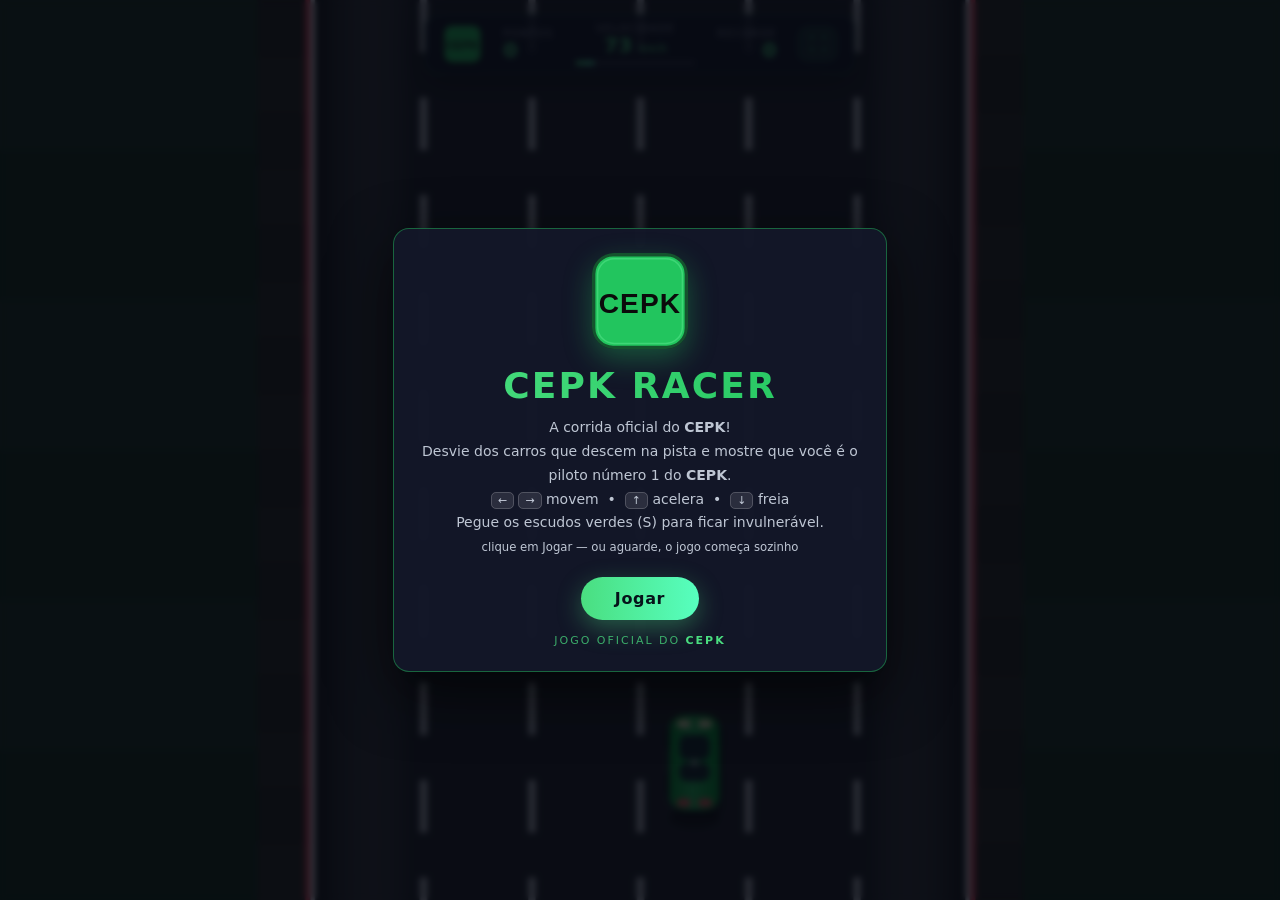
==== commit 34a60f35: "Add files via upload" ====
--- a/jogo-completo.html
+++ b/jogo-completo.html
@@ -320,40 +320,13 @@
   transform: translateY(0);
 }
 
-/* Fileira de botões do painel (Jogar + Baixar o jogo) */
+/* Fileira de botões do painel (apenas o botão Jogar) */
 .panel__actions {
   display: flex;
   justify-content: center;
   align-items: center;
   flex-wrap: wrap;
   gap: 12px;
-}
-
-/* Botão secundário: baixar o jogo (verde, combina com o escudo do CEPK) */
-.btn--download {
-  display: inline-flex;
-  align-items: center;
-  gap: 8px;
-  text-decoration: none;
-  color: #04150a;
-  background: linear-gradient(90deg, #22c55e, #4ade80);
-  border: 0;
-  border-radius: 999px;
-  padding: 12px 22px;
-  font-weight: 700;
-  letter-spacing: 0.04em;
-  cursor: pointer;
-  box-shadow: 0 8px 24px rgba(34, 197, 94, 0.35);
-  transition: transform 0.12s ease, box-shadow 0.12s ease;
-}
-
-.btn--download:hover {
-  transform: translateY(-2px);
-  box-shadow: 0 12px 30px rgba(34, 197, 94, 0.45);
-}
-
-.btn--download:active {
-  transform: translateY(0);
 }
 
 /* Assinatura do CEPK no rodapé do painel */
@@ -526,8 +499,10 @@
         <button class="icon-btn" id="btnFullscreen" title="Tela cheia (F)" aria-label="Tela cheia">⛶</button>
       </header>
 
-      <!-- Telas de sobreposição (início / pausa / game over) -->
-      <div class="overlay" id="overlay">
+      <!-- Telas de sobreposição (início / pausa / game over).
+           `hidden` vem por padrão: a tela de início só aparece quando o
+           jogo é aberto (via init → showOverlay), nunca antes. -->
+      <div class="overlay" id="overlay" hidden>
         <div class="panel">
           <img class="panel__logo" src="[data-uri]" alt="Escudo do CEPK" width="96" height="96" />
           <h1 class="panel__title" id="overlayTitle">CEPK RACER</h1>
@@ -538,8 +513,20 @@
           </p>
           <div class="panel__actions">
             <button class="btn" id="btnStart">Jogar</button>
-            <!-- Baixa o jogo completo num único arquivo (HTML autocontido) -->
-            <a class="btn btn--download" id="btnDownload" href="jogo-completo.html" download="CEPK-Racer.html" title="Baixar o jogo completo em um único arquivo">⬇ Baixar o jogo</a>
+          </div>
+          <p class="panel__school">Jogo oficial do <strong>CEPK</strong></p>
+        </div>
+      </div>
+
+      <!-- Tela de GAME OVER (aparece quando o jogador bate o carro) -->
+      <div class="overlay" id="overlayGameOver" hidden>
+        <div class="panel">
+          <img class="panel__logo" src="[data-uri]" alt="Escudo do CEPK" width="96" height="96" />
+          <h1 class="panel__title" id="overlayGameOverTitle">GAME OVER</h1>
+          <div class="panel__stats" id="overlayGameOverStats"></div>
+          <p class="panel__text" id="overlayGameOverText"></p>
+          <div class="panel__actions">
+            <button class="btn" id="btnGameOverStart">Jogar novamente</button>
           </div>
           <p class="panel__school">Jogo oficial do <strong>CEPK</strong></p>
         </div>
@@ -563,8 +550,7 @@
       <p class="hint">
         Mover: <kbd>&larr;</kbd> <kbd>&rarr;</kbd> &nbsp;|&nbsp;
         Acelerar: <kbd>&uarr;</kbd> &nbsp;|&nbsp; Frear: <kbd>&darr;</kbd> &nbsp;|&nbsp;
-        Pular: <kbd>Espaço</kbd> &nbsp;|&nbsp; Pausar: <kbd>P</kbd> &nbsp;|&nbsp;
-        Reiniciar: <kbd>R</kbd> &nbsp;|&nbsp; Tela cheia: <kbd>F</kbd>
+        Pausar: <kbd>P</kbd> &nbsp;|&nbsp; Reiniciar: <kbd>R</kbd> &nbsp;|&nbsp; Tela cheia: <kbd>F</kbd>
       </p>
     </div>
   </main>
@@ -631,10 +617,6 @@
   PLAYER_BASE_Y: 610,    // altura base do rodapé (sem pulo)
   PLAYER_COLOR: '#22c55e', // verde do CEPK
 
-  // --- Pulo ---
-  JUMP_VELOCITY: 560,    // impulso inicial do pulo (px/s)
-  JUMP_GRAVITY: 1500,    // gravidade (px/s²)
-
   // --- Obstáculos ---
   SPAWN_INTERVAL_START: 1.05, // segundos entre surgimentos no começo
   SPAWN_INTERVAL_MIN: 0.36,   // limite mínimo de segundos entre surgimentos
@@ -728,6 +710,11 @@
 const btnStart = document.getElementById('btnStart');
 const btnFullscreen = document.getElementById('btnFullscreen');
 const toastEl = document.getElementById('toast');
+const overlayGameOver = document.getElementById('overlayGameOver');
+const overlayGameOverTitle = document.getElementById('overlayGameOverTitle');
+const overlayGameOverStats = document.getElementById('overlayGameOverStats');
+const overlayGameOverText = document.getElementById('overlayGameOverText');
+const btnGameOverStart = document.getElementById('btnGameOverStart');
 
 /* -------------------------------------------------------------------------
    TAMANHO DO CANVAS (DINÂMICO)
@@ -841,8 +828,6 @@
   x: W / 2,                 // posição horizontal (centro do carrinho)
   y: CONFIG.PLAYER_BASE_Y, // posição vertical base (rodapé da tela)
   vx: 0,                   // velocidade lateral
-  jumpY: 0,                // altura do pulo (px, 0 = no chão)
-  jumpV: 0,                // velocidade vertical do pulo
 };
 
 let obstacles = [];  // carros inimigos
@@ -1003,9 +988,6 @@
   }
   keys[e.key] = true;
 
-  if (e.key === ' ' && state.running && !state.paused && player.jumpY === 0) {
-    player.jumpV = CONFIG.JUMP_VELOCITY; // pulo
-  }
   if (e.key === 'p' || e.key === 'P') togglePause();
   if (e.key === 'r' || e.key === 'R') startGame();
   if (e.key === 'f' || e.key === 'F') toggleFullscreen();
@@ -1077,8 +1059,6 @@
   player.x = laneCenter(Math.floor(LANES / 2));   // centro da faixa do meio
   player.y = CONFIG.PLAYER_BASE_Y;
   player.vx = 0;
-  player.jumpY = 0;
-  player.jumpV = 0;
 
   obstacles = [];
   pickups = [];
@@ -1087,6 +1067,7 @@
 
   buildDecor();
   overlay.hidden = true;
+  overlayGameOver.hidden = true;   // tanta a tela de início quanto a de game over
   hudCache.score = -1;   // força a atualização do HUD na próxima quadro
   hudCache.kmh = -1;
   hudCache.best = -1;
@@ -1115,19 +1096,20 @@
     storage.set(BEST_KEY, String(state.best));
   }
 
-  showOverlay(
-    'GAME OVER',
-    `<div class="panel__stats">
-       <div><span>Pontos</span><strong>${Math.floor(state.score)}</strong></div>
-       <div><span>Distância</span><strong>${Math.floor(state.distance)}m</strong></div>
-       <div><span>Desvios</span><strong>${state.dodges}</strong></div>
-       <div><span>Vel. máx.</span><strong>${Math.round(state.maxSpeed * 0.28)} km/h</strong></div>
-       <div><span>Recorde</span><strong>${Math.floor(state.best)}</strong></div>
-     </div>
-     Domine a pista do <strong>CEPK</strong>!<br />
-     Pressione <kbd>R</kbd> ou o botão para jogar de novo.`,
-    'Jogar novamente'
-  );
+  /* Tela de GAME OVER — tela separada da de início: aparece quando o
+     jogador bate o carro. */
+  overlayGameOverTitle.textContent = 'GAME OVER';
+  overlayGameOverStats.innerHTML = `
+    <div><span>Pontos</span><strong>${Math.floor(state.score)}</strong></div>
+    <div><span>Distância</span><strong>${Math.floor(state.distance)}m</strong></div>
+    <div><span>Desvios</span><strong>${state.dodges}</strong></div>
+    <div><span>Vel. máx.</span><strong>${Math.round(state.maxSpeed * 0.28)} km/h</strong></div>
+    <div><span>Recorde</span><strong>${Math.floor(state.best)}</strong></div>
+  `;
+  overlayGameOverText.innerHTML = `Domine a pista do <strong>CEPK</strong>!<br />
+    Pressione <kbd>R</kbd> ou o botão para jogar de novo.`;
+  btnGameOverStart.textContent = 'Jogar novamente';
+  overlayGameOver.hidden = false;
 }
 
 function showOverlay(title, html, buttonLabel) {
@@ -1137,6 +1119,17 @@
   overlay.hidden = false;
 }
 
+function goToGame() {
+  // Tenta ocupar a tela inteira — mas só quando a página é servida por
+  // http(s). Em file:// alguns navegadores bloqueiam o pedido e a página
+  // pode piscar/preencher de preto; nesses casos use o botão ⛶ ou a tecla F.
+  if (location.protocol === 'http:' || location.protocol === 'https:') {
+    enterFullscreen();
+  }
+
+  startGame();
+}
+
 btnStart.addEventListener('click', () => {
   // Se estiver pausado, o botão apenas continua.
   if (state.paused) {
@@ -1144,38 +1137,13 @@
     return;
   }
 
-  // Tenta ocupar a tela inteira — mas só quando a página é servida por
-  // http(s). Em file:// alguns navegadores bloqueiam o pedido e a página
-  // pode piscar/preencher de preto; nesses casos use o botão ⛶ ou a tecla F.
-  if (location.protocol === 'http:' || location.protocol === 'https:') {
-    enterFullscreen();
-  }
-
-  startGame();
+  goToGame();
 });
 
-/* Botão "Baixar o jogo".
-   Na versão normal (index.html + jogo-completo.html), o link aponta para
-   o arquivo único e baixa normalmente. Já no arquivo único baixado, o link
-   relativo quebraria — então interceptamos o clique e baixamos uma cópia
-   do próprio documento (funciona até offline em file://). */
-const btnDownload = document.getElementById('btnDownload');
-if (btnDownload) {
-  btnDownload.addEventListener('click', (e) => {
-    if (document.documentElement.dataset.singleFile !== '1') return; // href normal
-    e.preventDefault();
-    const html = '<!DOCTYPE html>\n' + document.documentElement.outerHTML;
-    const blob = new Blob([html], { type: 'text/html;charset=utf-8' });
-    const url = URL.createObjectURL(blob);
-    const a = document.createElement('a');
-    a.href = url;
-    a.download = 'CEPK-Racer.html';
-    document.body.appendChild(a);
-    a.click();
-    a.remove();
-    setTimeout(() => URL.revokeObjectURL(url), 1000);
-  });
-}
+/* Botão "Jogar novamente" da tela de game over */
+btnGameOverStart.addEventListener('click', () => goToGame());
+
+/* O botão "Baixar o jogo" foi removido desta versão do jogo. */
 
 /* =========================================================================
    6) GERAÇÃO DO CENÁRIO E DOS OBSTÁCULOS
@@ -1306,16 +1274,6 @@
   if (player.x < minX) { player.x = minX; player.vx = 0; }
   if (player.x > maxX) { player.x = maxX; player.vx = 0; }
 
-  // --- 7.3 Pulo ----------------------------------------------------------
-  if (player.jumpY > 0 || player.jumpV > 0) {
-    player.jumpY += player.jumpV * dt;
-    player.jumpV -= CONFIG.JUMP_GRAVITY * dt;
-    if (player.jumpY <= 0) {
-      player.jumpY = 0;
-      player.jumpV = 0;
-    }
-  }
-
   // --- 7.4 Espuma/fumaça atrás do carrinho -------------------------------
   if (Math.abs(player.vx) > 120 && Math.random() < 0.6) {
     spawnParticle(player.x, player.y + PLAYER_H / 2 - 4, {
@@ -1399,7 +1357,7 @@
 
     // Colisão do jogador com o item
     const dx = player.x - p.x;
-    const dy = (player.y - player.jumpY) - p.y;
+    const dy = player.y - p.y;
     if (Math.hypot(dx, dy) < p.r + 18) {
       state.shieldTimer = CONFIG.SHIELD_DURATION;
       state.score += CONFIG.POINTS_PER_PICKUP;
@@ -1427,11 +1385,11 @@
   updateHUD();
 }
 
-/** Retângulo de colisão do jogador (considera o pulo). */
+/** Retângulo de colisão do jogador. */
 function playerRect() {
   return {
     x: player.x - PLAYER_W / 2,
-    y: player.y - player.jumpY - PLAYER_H / 2,
+    y: player.y - PLAYER_H / 2,
     w: PLAYER_W,
     h: PLAYER_H,
   };
@@ -1731,13 +1689,13 @@
   }
 }
 
-/** Desenha o jogador (com escudo e sombra de pulo). */
+/** Desenha o jogador (com escudo e sombra). */
 function drawPlayer() {
-  const y = player.y - player.jumpY;
-
-  // Sombra no chão (some quando o carro está no alto do pulo)
+  const y = player.y;
+
+  // Sombra no chão
   ctx.save();
-  ctx.globalAlpha = Math.max(0.15, 0.45 - player.jumpY / 260);
+  ctx.globalAlpha = 0.45;
   ctx.fillStyle = '#000';
   ctx.beginPath();
   ctx.ellipse(player.x, player.y + PLAYER_H / 2 + 6, PLAYER_W * 0.5, 9, 0, 0, Math.PI * 2);
@@ -1976,7 +1934,7 @@
     'Desvie dos carros que descem na pista e mostre que você é o<br />' +
     'piloto número 1 do <strong>CEPK</strong>.<br />' +
     '<kbd>&larr;</kbd> <kbd>&rarr;</kbd> movem &nbsp;•&nbsp; <kbd>&uarr;</kbd> acelera ' +
-    '&nbsp;•&nbsp; <kbd>&darr;</kbd> freia &nbsp;•&nbsp; <kbd>Espaço</kbd> pula<br />' +
+    '&nbsp;•&nbsp; <kbd>&darr;</kbd> freia<br />' +
     'Pegue os escudos verdes (S) para ficar invulnerável.<br />' +
     '<small>clique em Jogar — ou aguarde, o jogo começa sozinho</small>',
     'Jogar'
